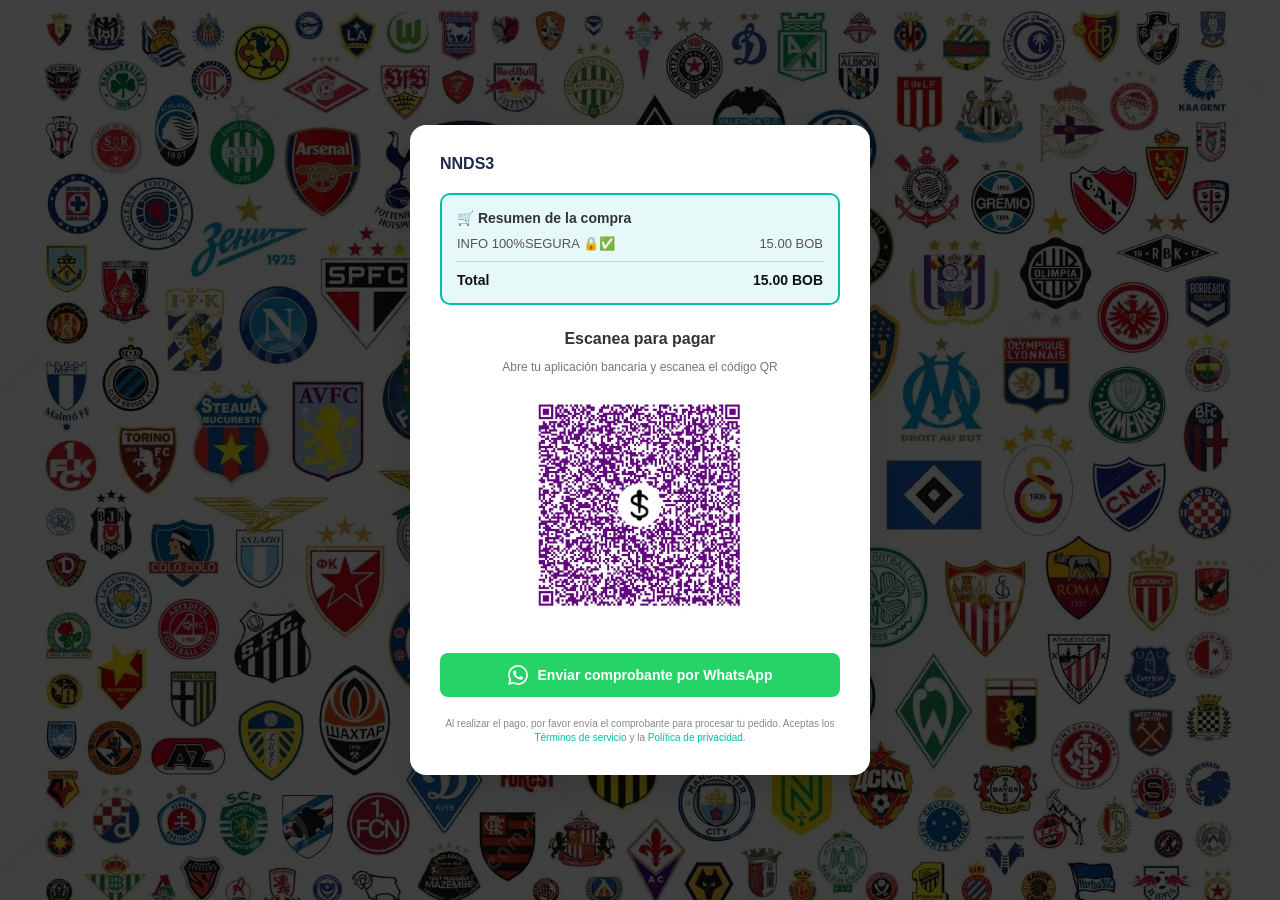
==== index.html @ f39b35ce "Primera version de mi pagina de pagos" ====
<!DOCTYPE html>
<html lang="es">
<head>
    <meta charset="UTF-8">
    <meta name="viewport" content="width=device-width, initial-scale=1.0">
    <title>Pago Seguro</title>
    <!-- Conectamos el CSS -->
    <link rel="stylesheet" href="style.css">
</head>
<body>

    <div class="payment-container">
        
        <div class="logo">NNDS3</div>

        <div class="summary-box">
            <h3>🛒 Resumen de la compra</h3>
            <div class="summary-row">
                <span>INFO 100%SEGURA 🔒✅</span>
                <span>15.00 BOB</span>
            </div>
            <div class="summary-total">
                <span>Total</span>
                <span>15.00 BOB</span>
            </div>
        </div>

        <div class="qr-section">
            <h2>Escanea para pagar</h2>
            <p>Abre tu aplicación bancaria y escanea el código QR</p>
            
            <img src="jpg/WhatsApp Image 2026-11-06 at 23.01.12.jpeg" alt="Código QR de Pago" class="qr-image">
        </div>
<a href="https://wa.me/59164050325?text=Hola,%20acabo%20de%20realizar%20el%20pago,%20aquí%20está%20mi%20comprobante." target="_blank" class="whatsapp-btn">
            <svg class="whatsapp-icon" viewBox="0 0 24 24">
                <path d="M17.472 14.382c-.297-.149-1.758-.867-2.03-.967-.273-.099-.471-.148-.67.15-.197.297-.767.966-.94 1.164-.173.199-.347.223-.644.075-.297-.15-1.255-.463-2.39-1.475-.883-.788-1.48-1.761-1.653-2.059-.173-.297-.018-.458.13-.606.134-.133.298-.347.446-.52.149-.174.198-.298.298-.497.099-.198.05-.371-.025-.52-.075-.149-.669-1.612-.916-2.207-.242-.579-.487-.5-.669-.51-.173-.008-.371-.01-.57-.01-.198 0-.52.074-.792.372-.272.297-1.04 1.016-1.04 2.479 0 1.462 1.065 2.875 1.213 3.074.149.198 2.096 3.2 5.077 4.487.709.306 1.262.489 1.694.625.712.227 1.36.195 1.871.118.571-.085 1.758-.719 2.006-1.413.248-.694.248-1.289.173-1.413-.074-.124-.272-.198-.57-.347m-5.421 7.403h-.004a9.87 9.87 0 01-5.031-1.378l-.361-.214-3.741.982.998-3.648-.235-.374a9.86 9.86 0 01-1.51-5.26c.001-5.45 4.436-9.884 9.888-9.884 2.64 0 5.122 1.03 6.988 2.898a9.825 9.825 0 012.893 6.994c-.003 5.45-4.437 9.884-9.885 9.884m8.413-18.297A11.815 11.815 0 0012.05 0C5.495 0 .16 5.335.157 11.892c0 2.096.547 4.142 1.588 5.945L.057 24l6.305-1.654a11.882 11.882 0 005.683 1.448h.005c6.554 0 11.89-5.335 11.893-11.893a11.821 11.821 0 00-3.48-8.413z"/>
            </svg>
            Enviar comprobante por WhatsApp
        </a>

        <div class="terms">
            Al realizar el pago, por favor envía el comprobante para procesar tu pedido. Aceptas los <a href="#">Términos de servicio</a> y la <a href="#">Política de privacidad</a>.
        </div>

    </div>

</body>
</html>
---- style.css ----
/* Estilos generales y fondo con imagen */
body {
    font-family: 'Segoe UI', Tahoma, Geneva, Verdana, sans-serif;
    
    /* FONDO: Reemplaza 'fondo.jpg' por el nombre de tu imagen */
    background-image: linear-gradient(rgba(0, 0, 0, 0.75), rgba(0, 0, 0, 0.75)), url('jpg/WhatsApp\ Image\ 2026-11-06\ at\ 23.17.31.jpeg');
    background-size: cover;
    background-position: center;
    background-attachment: fixed;
    
    display: flex;
    justify-content: center;
    align-items: center;
    min-height: 100vh;
    margin: 0;
    padding: 20px;
    box-sizing: border-box;
}

/* Contenedor principal blanco */
.payment-container {
    background-color: #ffffff;
    border-radius: 16px;
    box-shadow: 0 10px 30px rgba(0, 0, 0, 0.15);
    width: 100%;
    max-width: 400px;
    padding: 30px;
    text-align: center;
}

/* Logo superior */
.logo {
    font-weight: 900;
    font-size: 16px;
    color: #1a2b4c;
    text-align: left;
    margin-bottom: 20px;
}

/* Resumen de compra */
.summary-box {
    background-color: #e6f8f8;
    border: 2px solid #00bfa5;
    border-radius: 10px;
    padding: 15px;
    margin-bottom: 25px;
    text-align: left;
}

.summary-box h3 {
    margin: 0 0 10px 0;
    font-size: 14px;
    color: #333;
}

.summary-row {
    display: flex;
    justify-content: space-between;
    font-size: 13px;
    color: #555;
    margin-bottom: 10px;
    padding-bottom: 10px;
    border-bottom: 1px solid #b2dfdb;
}

.summary-total {
    display: flex;
    justify-content: space-between;
    font-weight: bold;
    font-size: 14px;
    color: #111;
}

/* Sección del QR */
.qr-section h2 {
    font-size: 16px;
    color: #333;
    margin-bottom: 5px;
}

.qr-section p {
    font-size: 12px;
    color: #777;
    margin-bottom: 15px;
}

.qr-image {
    max-width: 220px;
    width: 100%;
    border-radius: 10px;
    padding: 5px;
}

/* Botón de WhatsApp */
.whatsapp-btn {
    display: flex;
    align-items: center;
    justify-content: center;
    gap: 10px;
    background-color: #25D366;
    color: white;
    text-decoration: none;
    padding: 12px;
    border-radius: 8px;
    font-weight: bold;
    font-size: 14px;
    margin-top: 25px;
    transition: background-color 0.3s;
}

.whatsapp-btn:hover {
    background-color: #1ebe57;
}

.whatsapp-icon {
    width: 20px;
    height: 20px;
    fill: white;
}

/* Pie de página / Términos */
.terms {
    font-size: 10px;
    color: #888;
    line-height: 1.4;
    margin-top: 20px;
}

.terms a {
    color: #00bfa5;
    text-decoration: none;
}
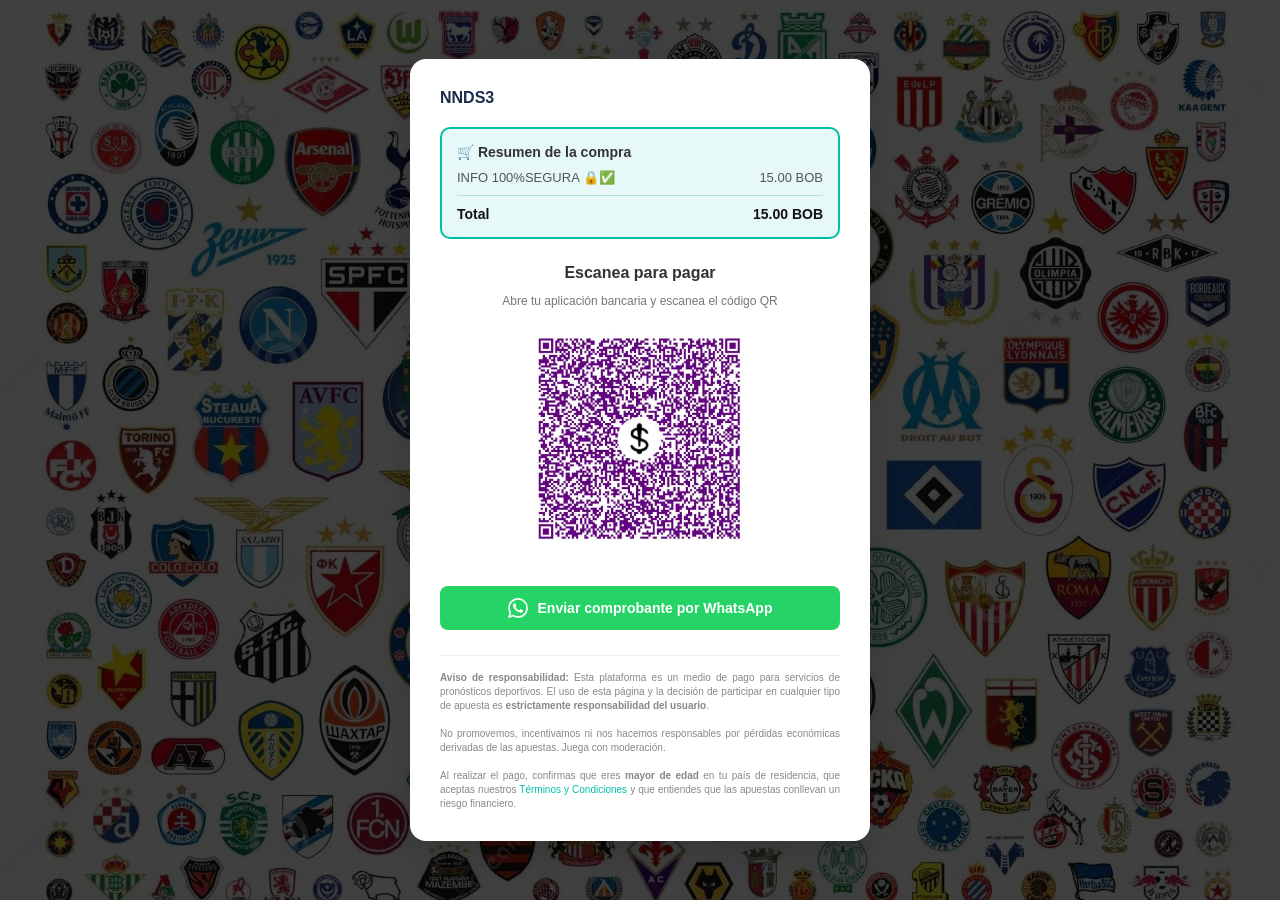
==== commit 191e518d: "Agregado aviso legal de responsabilidad" ====
--- a/index.html
+++ b/index.html
@@ -29,17 +29,25 @@
             <h2>Escanea para pagar</h2>
             <p>Abre tu aplicación bancaria y escanea el código QR</p>
             
+            <!-- Tu imagen QR (Verifica que la ruta sea exacta) -->
             <img src="jpg/WhatsApp Image 2026-11-06 at 23.01.12.jpeg" alt="Código QR de Pago" class="qr-image">
         </div>
-<a href="https://wa.me/59164050325?text=Hola,%20acabo%20de%20realizar%20el%20pago,%20aquí%20está%20mi%20comprobante." target="_blank" class="whatsapp-btn">
+
+        <!-- Botón de WhatsApp -->
+        <a href="https://wa.me/59164050325?text=Hola,%20acabo%20de%20realizar%20el%20pago,%20aquí%20está%20mi%20comprobante." target="_blank" class="whatsapp-btn">
             <svg class="whatsapp-icon" viewBox="0 0 24 24">
                 <path d="M17.472 14.382c-.297-.149-1.758-.867-2.03-.967-.273-.099-.471-.148-.67.15-.197.297-.767.966-.94 1.164-.173.199-.347.223-.644.075-.297-.15-1.255-.463-2.39-1.475-.883-.788-1.48-1.761-1.653-2.059-.173-.297-.018-.458.13-.606.134-.133.298-.347.446-.52.149-.174.198-.298.298-.497.099-.198.05-.371-.025-.52-.075-.149-.669-1.612-.916-2.207-.242-.579-.487-.5-.669-.51-.173-.008-.371-.01-.57-.01-.198 0-.52.074-.792.372-.272.297-1.04 1.016-1.04 2.479 0 1.462 1.065 2.875 1.213 3.074.149.198 2.096 3.2 5.077 4.487.709.306 1.262.489 1.694.625.712.227 1.36.195 1.871.118.571-.085 1.758-.719 2.006-1.413.248-.694.248-1.289.173-1.413-.074-.124-.272-.198-.57-.347m-5.421 7.403h-.004a9.87 9.87 0 01-5.031-1.378l-.361-.214-3.741.982.998-3.648-.235-.374a9.86 9.86 0 01-1.51-5.26c.001-5.45 4.436-9.884 9.888-9.884 2.64 0 5.122 1.03 6.988 2.898a9.825 9.825 0 012.893 6.994c-.003 5.45-4.437 9.884-9.885 9.884m8.413-18.297A11.815 11.815 0 0012.05 0C5.495 0 .16 5.335.157 11.892c0 2.096.547 4.142 1.588 5.945L.057 24l6.305-1.654a11.882 11.882 0 005.683 1.448h.005c6.554 0 11.89-5.335 11.893-11.893a11.821 11.821 0 00-3.48-8.413z"/>
             </svg>
             Enviar comprobante por WhatsApp
         </a>
 
-        <div class="terms">
-            Al realizar el pago, por favor envía el comprobante para procesar tu pedido. Aceptas los <a href="#">Términos de servicio</a> y la <a href="#">Política de privacidad</a>.
+        <!-- NUEVO BLOQUE LEGAL CON AVISO DE RESPONSABILIDAD -->
+        <div class="terms" style="text-align: justify; margin-top: 25px; border-top: 1px solid #eee; padding-top: 15px;">
+            <strong>Aviso de responsabilidad:</strong> Esta plataforma es un medio de pago para servicios de pronósticos deportivos. El uso de esta página y la decisión de participar en cualquier tipo de apuesta es <strong>estrictamente responsabilidad del usuario</strong>. 
+            <br><br>
+            No promovemos, incentivamos ni nos hacemos responsables por pérdidas económicas derivadas de las apuestas. Juega con moderación. 
+            <br><br>
+            Al realizar el pago, confirmas que eres <strong>mayor de edad</strong> en tu país de residencia, que aceptas nuestros <a href="#">Términos y Condiciones</a> y que entiendes que las apuestas conllevan un riesgo financiero.
         </div>
 
     </div>
